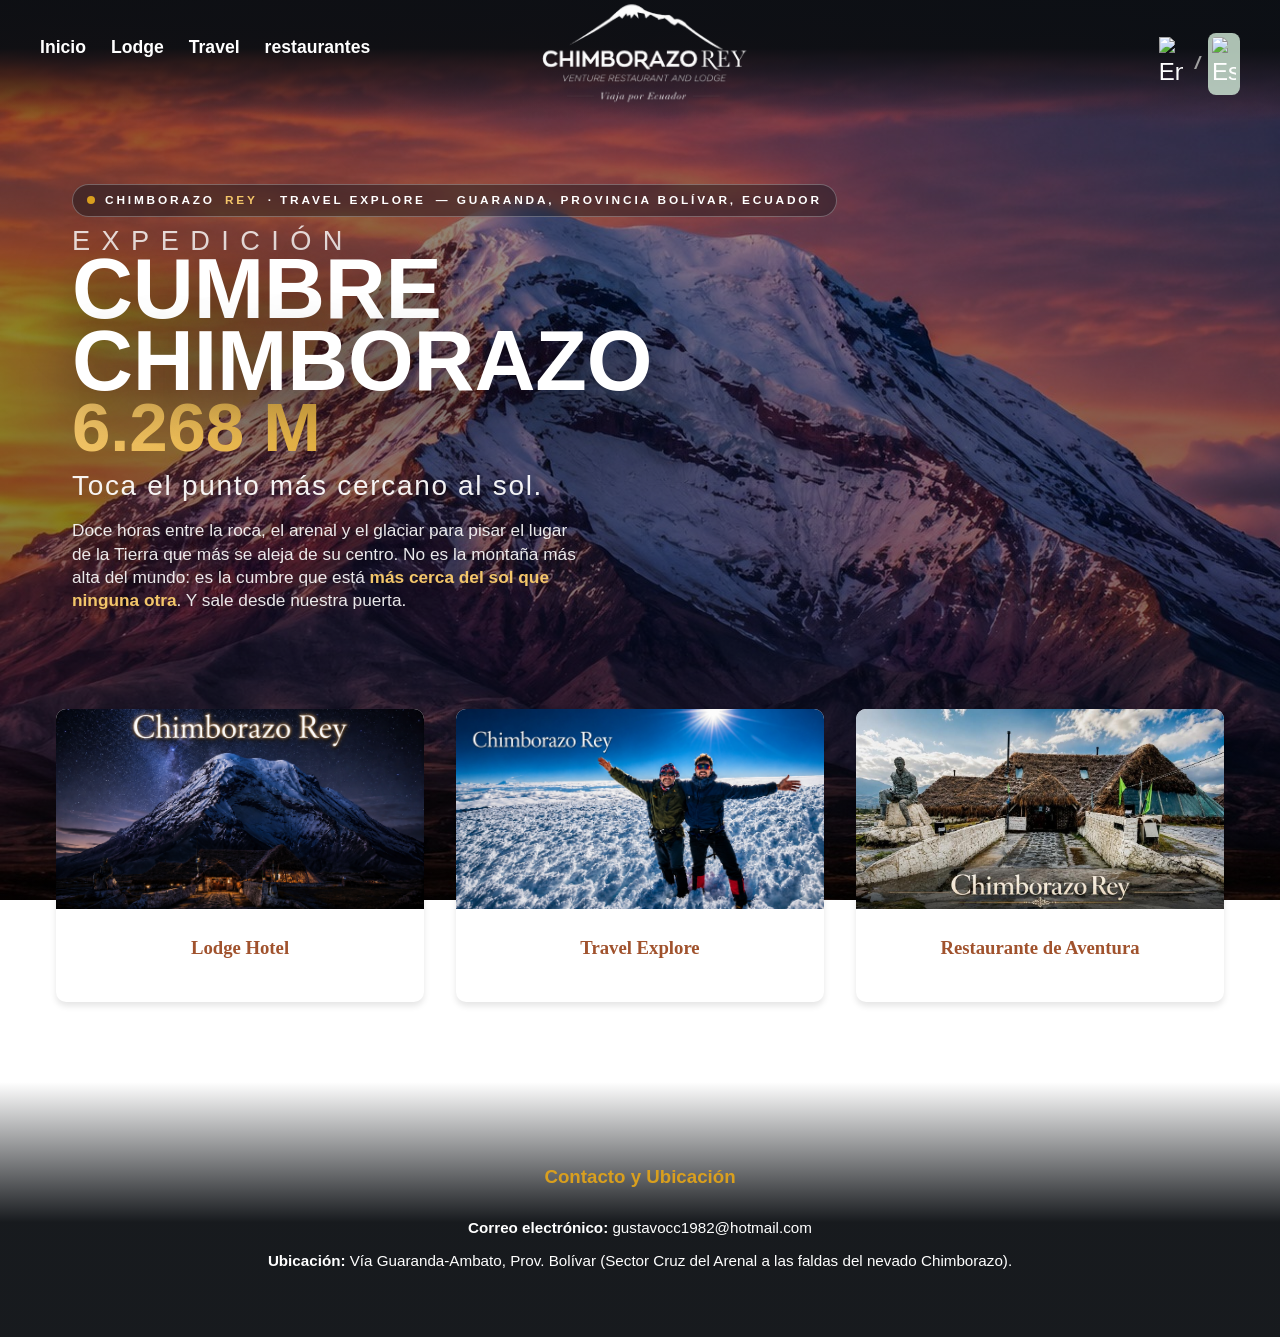
==== ProyectoChimborazo/index.html @ 47b7c17d "Primer commit" ====
<!DOCTYPE html>
<html lang="es">
<head>
    <meta charset="UTF-8">
    <meta name="viewport" content="width=device-width, initial-scale=1.0">
    <title>Chimborazo Rey | Inicio</title>
    <link rel="stylesheet" href="estilos.css">
</head>
<body>
       <header>
    <!-- Botón Hamburguesa (solo para móviles) -->
    <button class="menu-toggle" id="menu-toggle">☰</button>

    <!-- BLOQUE 1: Menú a la izquierda -->
    <nav class="nav-menu" id="nav-menu">
        <ul>
            <li><a href="index.html" data-i18n="inicio">Inicio</a></li>
            <li><a href="lodge.html" data-i18n="lodge">Lodge</a></li>
            <li><a href="travel.html" data-i18n="travel">Travel</a></li>
            <li><a href="restaurantes.html" data-i18n="restaurantes">restaurantes</a></li>
        </ul>
    </nav>

    <!-- BLOQUE 2: Logo al centro -->
    <div class="logo-container">
        <img src="Imagenes/logo2.png" alt="Logo Chimborazo Rey" class="logo-header">
    </div>

    <!-- BLOQUE 3: Selector de idiomas a la derecha -->
    <div class="selector-idioma">
        <img src="https://flagcdn.com/w40/us.png" alt="English" id="btn-en" class="bandera">
        <span class="separador">/</span>
        <img src="https://flagcdn.com/w40/es.png" alt="Español" id="btn-es" class="bandera activo">
    </div>
</header>

    <main>
    <!-- SECCIÓN HERO PRINCIPAL -->
    <div class="hero__contenido">
        <p class="hero__kicker">
            <span class="punto"></span>
            CHIMBORAZO <span class="rey">REY</span> · TRAVEL EXPLORE <span class="solo-amplio">— GUARANDA, PROVINCIA BOLÍVAR, ECUADOR</span>
        </p>

        <h1 class="hero__titulo">
            <span class="hero__linea1">EXPEDICIÓN</span>
            <span class="hero__linea2">CUMBRE CHIMBORAZO</span>
            <span class="hero__linea3">6.268 M</span>
        </h1>

        <p class="hero__eslogan">Toca el punto más cercano al sol.</p>

        <p class="hero__bajada">
            Doce horas entre la roca, el arenal y el glaciar para pisar el lugar de la Tierra
            que más se aleja de su centro. No es la montaña más alta del mundo: es la
            cumbre que está <strong>más cerca del sol que ninguna otra</strong>. Y sale desde nuestra puerta.
        </p>
    </div>
    
    <!--
    <section class="reserva-container">
        <form action="#" class="reserva-form">
            
            <div class="form-group">
                <label for="destino" data-i18n="label_destino">Destino:</label>
                <div class="input-container">
                    <select id="destino" name="destino" required>
                        <option value="" disabled selected data-i18n="opt_destino_sel">Selecciona un destino</option>
                        <option value="lodge" data-i18n="lodge_hotel">Lodge Hotel</option>
                        <option value="travel" data-i18n="travel_explore">Travel Explore</option>
                        <option value="restaurante" data-i18n="rest_aventura">Restaurante de Aventura</option>
                    </select>
                </div>
            </div>
            <div class="form-group">
                <label data-i18n="label_fechas">Fechas</label>
                <div class="fechas-container">
                    <div class="input-container">
                        <input type="text" placeholder="Entrada" onfocus="(this.type='date')" onblur="(this.type='text')" required data-i18n="ph_entrada">
                    </div>
                    <div class="input-container">
                        <input type="text" placeholder="Salida" onfocus="(this.type='date')" onblur="(this.type='text')" required data-i18n="ph_salida">
                    </div>
                </div>
            </div>

            <div class="form-group">
                <label for="personas" data-i18n="label_personas">Cuantas Personas Viajan?</label>
                <div class="input-container">
                    <select id="personas" name="personas">
                        <option value="1" data-i18n="opt_adultos_1">Adultos: 1</option>
                        <option value="2" data-i18n="opt_adultos_2">Adultos: 2</option>
                        <option value="3" data-i18n="opt_adultos_3">Adultos: 3</option>
                        <option value="4" data-i18n="opt_adultos_4">Adultos: 4</option>
                        <option value="5+" data-i18n="opt_grupo">Grupo grande</option>
                    </select>
                </div>
            </div>

            <div class="form-group btn-group">
                <button type="submit" class="btn-buscar" data-i18n="btn_buscar">BUSCAR</button>
            </div>

        </form>
    </section>-->
    

    <!-- Tarjetas de Servicios -->
    <section class="card-container">
        <a href="lodge.html" class="card">
            <img src="Imagenes/Lodge.png" alt="Lodge Chimborazo Rey" class="card-img">
            <div class="card-content">
                <h3 data-i18n="lodge_hotel">Lodge Hotel</h3>
            </div>
        </a>
        <a href="travel.html" class="card">
            <img src="Imagenes/Travel.jpeg" alt="Chimborazo Rey" class="card-img">
            <div class="card-content">
                <h3 data-i18n="travel_explore">Travel Explore</h3>
            </div>
        </a>
        <a href="restaurantes.html" class="card">
            <img src="Imagenes/Restaurante.jpeg" alt="Chimborazo Rey" class="card-img">
            <div class="card-content">
                <h3 data-i18n="rest_aventura">Restaurante de Aventura</h3>
            </div>
        </a>
    </section>
</main>

    <footer>
        <div class="footer-content">
            <h3>Contacto y Ubicación</h3>
            <p><strong>Correo electrónico:</strong> gustavocc1982@hotmail.com</p>
            <p><strong>Ubicación:</strong> Vía Guaranda-Ambato, Prov. Bolívar (Sector Cruz del Arenal a las faldas del nevado Chimborazo).</p>
        </div>
    </footer>
    <script src="min.js"></script>
</body>
</html>
---- ProyectoChimborazo/estilos.css ----
/* =========================================
   VARIABLES GLOBALES (Paleta y Tipografía)
   ========================================= */
:root {
    /* Tus colores originales */
    --primary-color: #2C3539;
    --secondary-color: #A0522D;
    --background-color: #f4f7f6;
    --text-color: #333;

    /* Colores Premium (Dorados y Tintas) que faltaban */
    --oro: #9c6b0a;
    --oro-2: #d99f1e;
    --oro-3: #f3c66a;
    --oro-suave: #fdf5e4;
    --tinta: #0d1a26;
    --tinta-2: #47596a;
    --tinta-3: #7b8d9d;

    /* Tipografías elegantes */
    --display: "Oswald", "Arial Narrow", Impact, sans-serif;
    --serif: "Caudex", Georgia, "Times New Roman", serif;
    --texto: "Inter", Roboto, Arial, sans-serif;
}

/* =========================================
   RESET BÁSICO Y BODY
   ========================================= */
* {
    margin: 0;
    padding: 0;
    box-sizing: border-box;
}

body {
    font-family: var(--texto); 
    color: white; 
    line-height: 1.6;
    margin: 0; 
    padding: 0; 
    
    background-image: linear-gradient(rgba(0, 0, 0, 0.395), rgba(0, 0, 0, 0.526)), url('Imagenes/Fondo\ main.jpeg');
    background-size: cover;
    background-position: center;
    background-repeat: no-repeat;
    background-attachment: fixed;
}

/* =========================================
   ESTRUCTURA PRINCIPAL (Header)
   ========================================= */
header {
    width: 100%;
    padding: 15px 40px 40px 40px; 
    background: linear-gradient(to bottom, rgba(11, 14, 18, 0.95) 40%, rgba(11, 14, 18, 0) 100%);
    display: flex;
    justify-content: space-between; 
    align-items: center; 
    border-bottom: none; 
    min-height: 120px; 
    position: relative; 
    margin-bottom: 2rem;
}

/* Clavamos el logo en el centro */
.logo-container {
    position: absolute;
    left: 50%;
    top: 50%;
    transform: translate(-50%, -50%); 
}

.logo-header {
    max-width: 240px; 
    height: auto;
    display: block;
    margin: 0; 
}

/* =========================================
   SELECTOR DE IDIOMAS (Banderas)
   ========================================= */
.selector-idioma {
    position: absolute;
    bottom: 25px; 
    right: 40px;  
    display: flex;
    align-items: center;
    gap: 8px;
    font-size: 1.5rem; 
}

.bandera {
    width: 32px; 
    height: auto;
    cursor: pointer;
    border-radius: 4px; 
    padding: 4px; 
    transition: transform 0.3s ease;
}

.bandera:hover {
    transform: scale(1.1);
}

.bandera.activo {
    background-color: rgba(212, 237, 218, 0.8); 
    border-radius: 8px; 
}

.separador {
    color: #a0a0a0; 
    font-weight: bold;
    font-style: italic;
    font-size: 1.2rem;
}

/* =========================================
   MENÚ DE NAVEGACIÓN Y HAMBURGUESA
   ========================================= */
.nav-menu {
    position: relative; 
    display: block; 
}

.nav-menu ul {
    list-style: none;
    padding: 0;
    margin: 0;
    display: flex;
    gap: 25px; 
}

.nav-menu a {
    color: #ffffff;
    text-decoration: none;
    font-weight: bold;
    font-size: 1.1rem;
    transition: color 0.3s;
    font-family: var(--texto);
}

.nav-menu a:hover {
    color: var(--oro-3);
}

.menu-toggle {
    display: none; 
    background: none;
    border: none;
    color: white;
    font-size: 2rem;
    cursor: pointer;
    position: absolute;
    top: 20px;
    right: 20px;
}

/* =========================================
   CONTENIDO PRINCIPAL Y TARJETAS
   ========================================= */
main {
    max-width: 1200px;
    margin: 0 auto;
    padding: 2rem 1rem;
    background: transparent !important;
    box-shadow: none !important;
    border-radius: 0 !important;
}

/* =========================================
   TÍTULOS E INTRODUCCIÓN (HERO)
   ========================================= */
.hero__contenido {
    max-width: 550px; /* Mantiene el texto súper compacto */
    
    /* ESTO LO EMPUJA TOTALMENTE A LA IZQUIERDA */
    margin-left: 0; 
    margin-right: auto; 
    margin-bottom: 6rem;
    
    text-align: left;
    padding: 0 1rem; /* Alineación perfecta con el menú de arriba */
}

.hero__kicker {
    display: inline-flex;
    align-items: center;
    gap: 10px;
    font-size: clamp(0.65rem, 2vw, 0.74rem);
    letter-spacing: 0.24em;
    text-transform: uppercase;
    color: #fff;
    font-weight: 600;
    padding: 6px 14px;
    border: 1px solid rgba(255,255,255,.28);
    border-radius: 999px;
    background: rgba(10,20,30,.42);
    backdrop-filter: blur(6px);
    margin-bottom: 12px; 
    white-space: nowrap; /* Evita que el texto de esta viñeta se rompa */
}

.hero__kicker .rey { 
    color: var(--oro-3); 
}

.punto {
    width: 8px;
    height: 8px;
    border-radius: 50%;
    background: var(--oro-2);
    box-shadow: 0 0 0 0 rgba(217,159,30,.7);
    animation: latido 2.4s infinite;
}

@keyframes latido {
    0% { box-shadow: 0 0 0 0 rgba(217,159,30,.65); }
    70% { box-shadow: 0 0 0 12px rgba(217,159,30,0); }
    100% { box-shadow: 0 0 0 0 rgba(217,159,30,0); }
}

.hero__titulo {
    font-family: var(--display);
    font-weight: 700;
    text-transform: uppercase;
    line-height: 0.85; 
    letter-spacing: -0.005em;
    margin-bottom: 8px; 
}

.hero__linea1 {
    display: block;
    font-size: clamp(1.2rem, 2.2vw, 1.7rem);
    font-weight: 300;
    letter-spacing: 0.42em;
    color: rgba(255,255,255,.82);
    margin-bottom: 2px; 
}

.hero__linea2 {
    display: block;
    font-size: clamp(3rem, 6.6vw, 5.4rem);
    color: #fff;
    text-shadow: 0 18px 50px rgba(0,0,0,.55);
}

.hero__linea3 {
    display: block;
    font-size: clamp(2.5rem, 5.4vw, 4.4rem);
    background: linear-gradient(120deg, var(--oro-3), var(--oro-2));
    -webkit-background-clip: text;
    background-clip: text;
    color: transparent;
}

.hero__eslogan {
    font-family: var(--display);
    font-weight: 300;
    font-size: clamp(1.2rem, 2.6vw, 1.75rem);
    letter-spacing: 0.06em;
    color: rgba(255,255,255,.94);
    margin-bottom: 10px; 
}

.hero__bajada {
    color: rgba(255,255,255,.9);
    font-size: clamp(0.95rem, 1.5vw, 1.08rem);
    text-shadow: 0 2px 14px rgba(0,0,0,.45);
    line-height: 1.35; 
    margin-bottom: 20px; 
}

.hero__bajada strong { 
    color: var(--oro-3); 
    font-weight: 600; 
}

/* =========================================
   TARJETAS PRINCIPALES
   ========================================= */
.card-container {
    display: grid;
    grid-template-columns: repeat(auto-fit, minmax(300px, 1fr));
    gap: 2rem;
    margin-bottom: 3rem;
}

.card {
    background: white;
    border-radius: 10px;
    overflow: hidden;
    box-shadow: 0 4px 6px rgba(0,0,0,0.1);
    transition: transform 0.3s ease, box-shadow 0.3s ease;
    text-decoration: none;
    color: inherit;
    display: flex;
    flex-direction: column;
}

.card:hover {
    transform: translateY(-5px);
    box-shadow: 0 8px 15px rgba(0,0,0,0.2);
}

.card-img {
    width: 100%;
    height: 200px;
    background-color: #ccc; 
    object-fit: cover;
}

.card-content {
    padding: 1.5rem;
    text-align: center;
}

.card-content h3 {
    color: var(--secondary-color);
    margin-bottom: 1rem;
    font-family: var(--serif);
}

/* =========================================
   PÁGINAS INTERIORES
   ========================================= */
.page-content {
    background: white;
    padding: 2rem;
    border-radius: 10px;
    box-shadow: 0 4px 6px rgba(0,0,0,0.1);
    margin-bottom: 3rem;
    color: var(--text-color);
}

.page-content ul {
    margin-left: 2rem;
    margin-top: 1rem;
}

.page-content li {
    margin-bottom: 0.5rem;
}

.back-btn {
    display: inline-block;
    margin-top: 2rem;
    padding: 0.5rem 1rem;
    background-color: var(--secondary-color);
    color: white;
    text-decoration: none;
    border-radius: 5px;
    transition: background 0.3s;
}

.back-btn:hover {
    background-color: #8B4513; 
}

/* =========================================
   FOOTER (Pie de página)
   ========================================= */
footer {
    background: linear-gradient(to bottom, rgba(11, 14, 18, 0) 0%, rgba(11, 14, 18, 0.95) 55%, rgba(11, 14, 18, 0.95) 100%);
    color: var(--blanco);
    text-align: center;
    padding: 5rem 1rem 4rem 1rem; 
    border-top: none; 
}

.footer-content {
    max-width: 1200px;
    margin: 0 auto;
    display: flex;
    flex-direction: column;
    gap: 0.5rem;
}

.footer-content h3 {
    margin-bottom: 1rem;
    color: var(--oro-2);
}

.footer-content p {
    font-size: 0.95rem;
}

/* =========================================
   DISEÑO RESPONSIVO (Tablets y Móviles)
   ========================================= */
@media (max-width: 850px) {
    .hero__contenido {
        margin-left: auto;
        margin-right: auto; /* Vuelve al centro en celulares */
        text-align: center;
    }
    
    .hero__kicker {
        white-space: normal;
    }
}

@media (max-width: 768px) {
    .menu-toggle {
        display: block; 
    }

    .nav-menu {
        position: absolute;
        top: 100%; 
        left: 0;
        transform: none; 
        display: none; 
        width: 100%;
        background-color: rgba(17, 17, 17, 0.95);
        padding: 20px 0;
        margin: 0;
        z-index: 100; 
    }

    .nav-menu.activo {
        display: block; 
    }

    .nav-menu ul {
        flex-direction: column;
        align-items: center;
        gap: 15px;
    }
    
    .selector-idioma {
        right: 20px;
    }
}

/* =========================================
   DISEÑO DE TARJETAS HORIZONTALES (TRAVEL)
   ========================================= */
.tour-card {
    display: flex;
    background-color: white;
    border-radius: 12px;
    margin-bottom: 2.5rem;
    overflow: hidden;
    box-shadow: 0 10px 20px rgba(0,0,0,0.2);
    color: #333; /* Forzamos color oscuro para el texto interior */
    transition: transform 0.3s ease;
}

.tour-card:hover {
    transform: translateY(-5px);
}

/* Sección Izquierda: Imagen */
.tour-image-container {
    width: 35%;
    position: relative;
    min-height: 250px;
}

.tour-image {
    width: 100%;
    height: 100%;
    object-fit: cover;
}

.btn-favorite {
    position: absolute;
    top: 15px;
    right: 15px;
    background: white;
    border: none;
    border-radius: 50%;
    width: 35px;
    height: 35px;
    font-size: 1.2rem;
    cursor: pointer;
    box-shadow: 0 2px 5px rgba(0,0,0,0.2);
    transition: color 0.3s;
}

.btn-favorite:hover {
    color: red;
}

.tour-badge {
    position: absolute;
    bottom: 0;
    left: 0;
    background-color: var(--primary-color);
    padding: 10px 15px;
    border-top-right-radius: 12px;
}

.tour-badge img {
    max-width: 120px;
    height: auto;
    display: block;
}

/* Sección Derecha: Detalles */
.tour-details {
    width: 65%;
    padding: 1.5rem 2rem;
    display: flex;
    flex-direction: column;
    justify-content: space-between;
}

.tour-header {
    display: flex;
    justify-content: space-between;
    align-items: flex-start;
}

.tour-title-section h3 {
    color: var(--secondary-color);
    font-size: 1.5rem;
    margin-bottom: 5px;
}

.tour-location {
    color: #666;
    font-size: 0.95rem;
}

.tour-rating {
    display: flex;
    align-items: center;
    gap: 15px;
}

.rating-text {
    text-align: right;
    display: flex;
    flex-direction: column;
}

.rating-word {
    font-weight: bold;
    color: #333;
}

.rating-reviews {
    font-size: 0.85rem;
    color: #777;
}

.rating-score {
    background-color: var(--secondary-color); /* Usamos tu color naranja/café en lugar de azul */
    color: white;
    font-weight: bold;
    font-size: 1.2rem;
    padding: 8px 12px;
    border-radius: 8px;
    border-bottom-right-radius: 0; /* Detalle de diseño de la imagen original */
}

.tour-divider {
    border: 0;
    height: 1px;
    background-color: #eee;
    margin: 1rem 0;
}

/* Características (Highlights) */
.tour-highlights {
    display: grid;
    grid-template-columns: 1fr 1fr;
    gap: 1rem;
}

.highlight-item {
    display: flex;
    align-items: flex-start;
    gap: 10px;
    font-size: 0.9rem;
    color: #444;
}

.highlight-icon {
    font-size: 1.2rem;
    color: var(--secondary-color);
}

/* Footer: Servicios y Precio */
.tour-footer {
    display: flex;
    justify-content: space-between;
    align-items: flex-end;
}

.tour-includes {
    display: flex;
    gap: 1.5rem;
}

.include-item {
    display: flex;
    flex-direction: column;
    align-items: center;
    font-size: 0.8rem;
    color: #666;
    text-align: center;
}

.include-icon {
    font-size: 1.5rem;
    margin-bottom: 5px;
}

.tour-price-action {
    display: flex;
    flex-direction: column;
    align-items: flex-end;
}

.tour-price-info {
    text-align: right;
    margin-bottom: 10px;
}

.price-label {
    display: block;
    font-size: 0.85rem;
    color: #666;
}

.price-amount {
    font-size: 1.8rem;
    font-weight: bold;
    color: #333;
}

.btn-consultar {
    background-color: var(--secondary-color);
    color: white;
    text-decoration: none;
    padding: 10px 20px;
    border-radius: 6px;
    font-weight: bold;
    transition: background-color 0.3s;
}

.btn-consultar:hover {
    background-color: #8B4513;
}

/* Responsive para Teléfonos Móviles */
@media (max-width: 850px) {
    .tour-card {
        flex-direction: column;
    }
    .tour-image-container {
        width: 100%;
        min-height: 200px;
    }
    .tour-details {
        width: 100%;
        padding: 1.5rem;
    }
    .tour-header {
        flex-direction: column;
        gap: 15px;
    }
    .tour-rating {
        width: 100%;
        justify-content: space-between;
        flex-direction: row-reverse;
    }
    .rating-text {
        text-align: left;
    }
    .tour-highlights {
        grid-template-columns: 1fr;
    }
    .tour-footer {
        flex-direction: column;
        align-items: stretch;
        gap: 20px;
    }
    .tour-includes {
        justify-content: space-between;
    }
    .tour-price-action {
        align-items: stretch;
    }
    .btn-consultar {
        text-align: center;
    }
}

/* =========================================
   VENTANA POP-UP (MODAL ITINERARIO)
   ========================================= */
.modal {
    display: none; /* Oculto por defecto */
    position: fixed;
    z-index: 2000; /* Asegura que esté por encima del header fijo */
    left: 0;
    top: 0;
    width: 100%;
    height: 100%;
    background-color: rgba(11, 14, 18, 0.7); /* Fondo oscuro semitransparente detrás de la ventana */
    align-items: center;
    justify-content: center;
    opacity: 0;
    transition: opacity 0.3s ease; /* Efecto de aparición suave */
}

/* Esta clase se agrega con JavaScript para mostrar la ventana */
.modal.mostrar {
    display: flex;
    opacity: 1;
}

.modal-content {
    /* EL DEGRADADO SUTIL DE ATARDECER */
    background: linear-gradient(135deg, #fdfbfb 0%, #faedeb 50%, #f6d8ce 100%);
    
    padding: 2.5rem;
    border-radius: 12px;
    max-width: 650px;
    width: 90%;
    color: var(--tinta);
    position: relative;
    box-shadow: 0 15px 40px rgba(0,0,0,0.4);
    border: 1px solid rgba(160, 82, 45, 0.2); /* Borde sutil naranja */
    transform: translateY(-20px);
    transition: transform 0.3s ease;
}

.modal.mostrar .modal-content {
    transform: translateY(0); /* Hace que la ventana "baje" un poco al aparecer */
}

.close-btn {
    position: absolute;
    top: 15px;
    right: 25px;
    color: var(--tinta-3);
    font-size: 2rem;
    font-weight: bold;
    cursor: pointer;
    transition: color 0.3s;
}

.close-btn:hover {
    color: var(--secondary-color);
}

.itinerario-cuerpo {
    line-height: 1.6;
    font-size: 0.95rem;
}

.itinerario-cuerpo ul {
    list-style: none;
    margin-left: 0 !important;
    padding-left: 0;
}

.itinerario-cuerpo li {
    margin-bottom: 8px;
    padding-left: 15px;
    position: relative;
}

/* Pequeño punto naranja para la lista del itinerario */
.itinerario-cuerpo li::before {
    content: "•";
    color: var(--secondary-color);
    font-weight: bold;
    font-size: 1.2rem;
    position: absolute;
    left: 0;
    top: -2px;
}
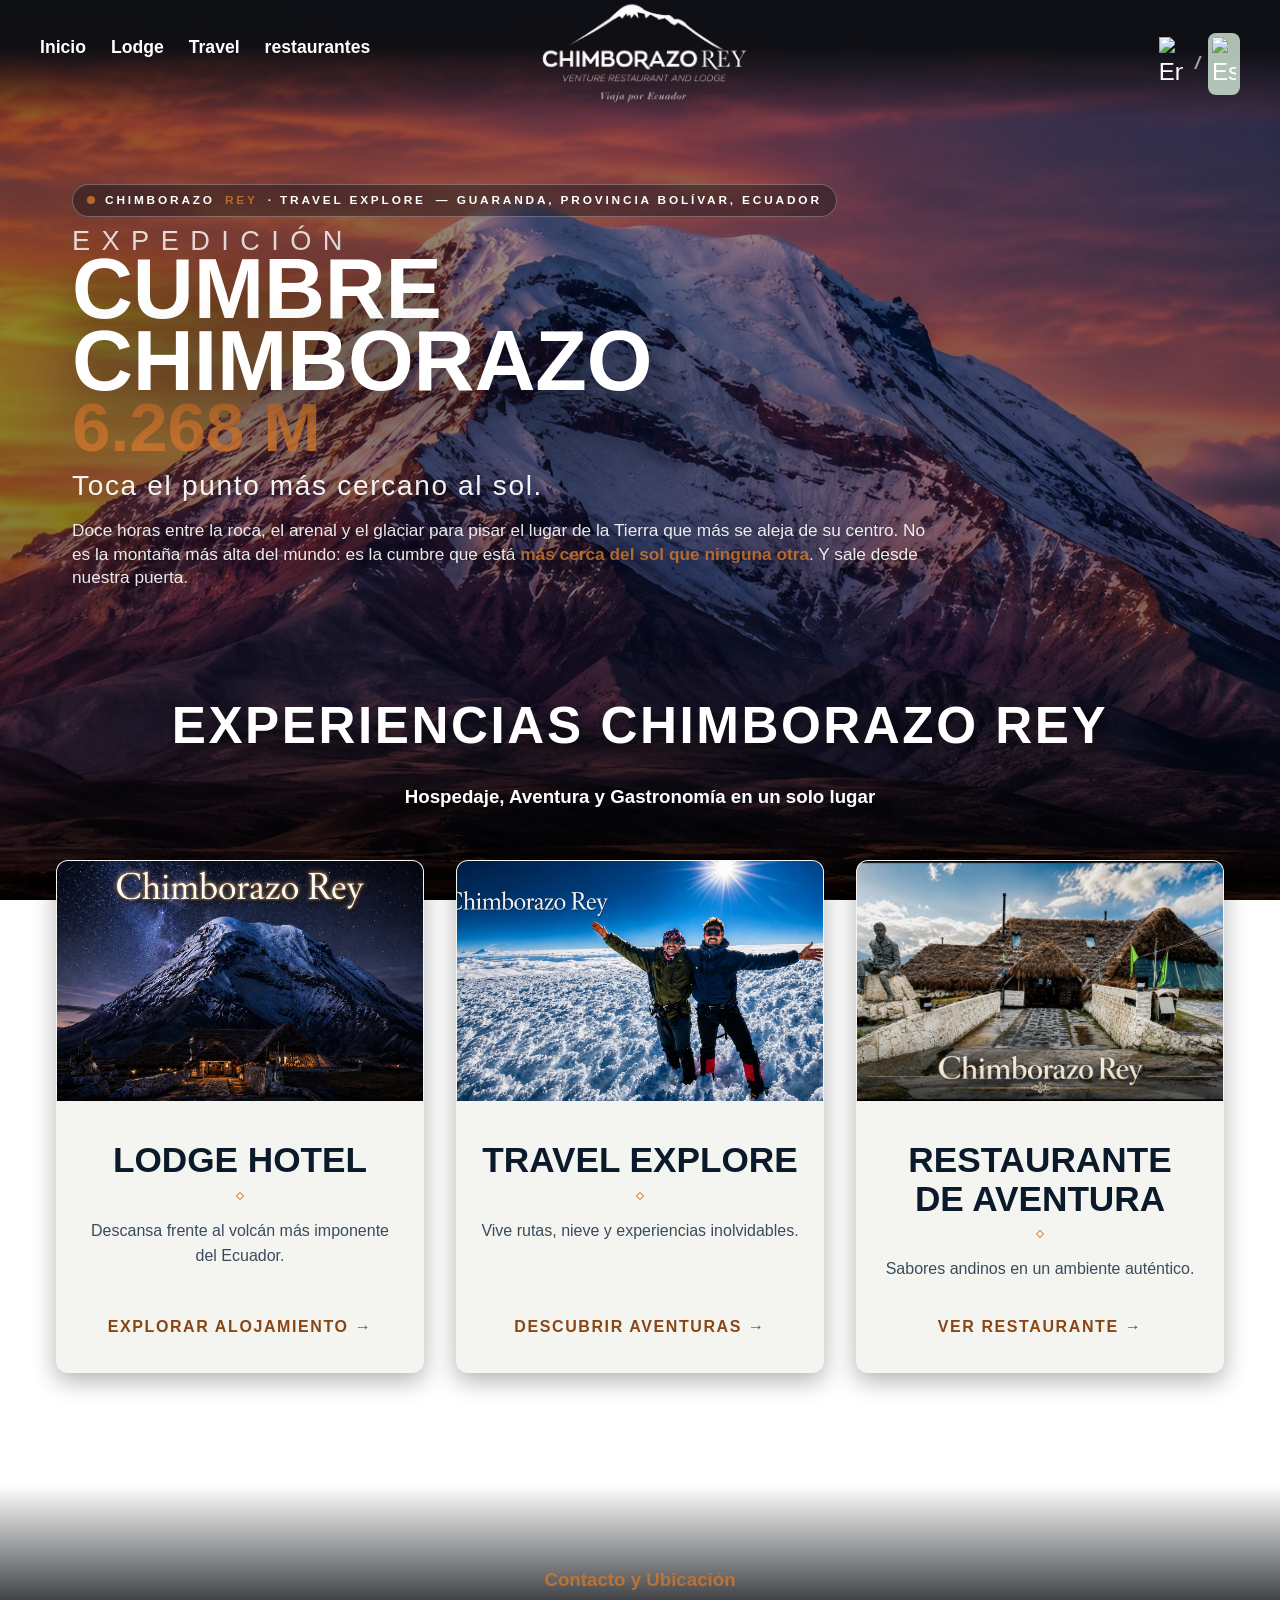
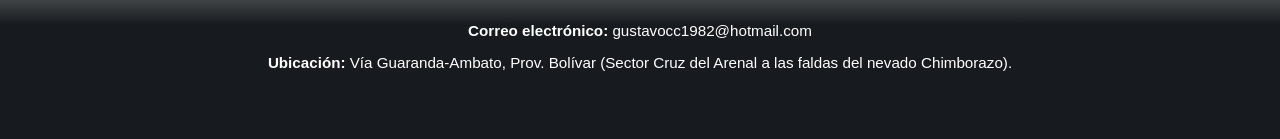
==== commit 70fd9dc7: "cambios estilo" ====
--- a/ProyectoChimborazo/index.html
+++ b/ProyectoChimborazo/index.html
@@ -105,26 +105,59 @@
     </section>-->
     
 
-    <!-- Tarjetas de Servicios -->
-    <section class="card-container">
-        <a href="lodge.html" class="card">
-            <img src="Imagenes/Lodge.png" alt="Lodge Chimborazo Rey" class="card-img">
-            <div class="card-content">
-                <h3 data-i18n="lodge_hotel">Lodge Hotel</h3>
-            </div>
-        </a>
-        <a href="travel.html" class="card">
-            <img src="Imagenes/Travel.jpeg" alt="Chimborazo Rey" class="card-img">
-            <div class="card-content">
-                <h3 data-i18n="travel_explore">Travel Explore</h3>
-            </div>
-        </a>
-        <a href="restaurantes.html" class="card">
-            <img src="Imagenes/Restaurante.jpeg" alt="Chimborazo Rey" class="card-img">
-            <div class="card-content">
-                <h3 data-i18n="rest_aventura">Restaurante de Aventura</h3>
-            </div>
-        </a>
+    <!-- =========================================
+         SECCIÓN EXPERIENCIAS (TARJETAS PREMIUM)
+         ========================================= -->
+    <section class="experiencias-section">
+        
+        <!-- Encabezado de la sección -->
+        <div class="experiencias-header">
+            
+            <h2 data-i18n="exp_title">EXPERIENCIAS CHIMBORAZO REY</h2>
+            
+            <h3 data-i18n="exp_subtitle">Hospedaje, Aventura y Gastronomía en un solo lugar</h3>
+        </div>
+
+        <div class="card-container">
+            <!-- TARJETA 1 -->
+            <a href="lodge.html" class="card">
+                <div class="card-img-wrapper">
+                    <img src="Imagenes/Lodge.png" alt="Lodge Hotel" class="card-img">
+                </div>
+                <div class="card-content">
+                    <h3 data-i18n="lodge_hotel">LODGE HOTEL</h3>
+                    <div class="rombo-pequeno"></div>
+                    <p data-i18n="lodge_desc">Descansa frente al volcán más imponente del Ecuador.</p>
+                    <span class="card-link" data-i18n="lodge_link">EXPLORAR ALOJAMIENTO &rarr;</span>
+                </div>
+            </a>
+
+            <!-- TARJETA 2 -->
+            <a href="travel.html" class="card">
+                <div class="card-img-wrapper">
+                    <img src="Imagenes/Travel.jpeg" alt="Travel Explore" class="card-img">
+                </div>
+                <div class="card-content">
+                    <h3 data-i18n="travel_explore">TRAVEL EXPLORE</h3>
+                    <div class="rombo-pequeno"></div>
+                    <p data-i18n="travel_desc">Vive rutas, nieve y experiencias inolvidables.</p>
+                    <span class="card-link" data-i18n="travel_link">DESCUBRIR AVENTURAS &rarr;</span>
+                </div>
+            </a>
+
+            <!-- TARJETA 3 -->
+            <a href="restaurantes.html" class="card">
+                <div class="card-img-wrapper">
+                    <img src="Imagenes/Restaurante.jpeg" alt="Restaurante de Aventura" class="card-img">
+                </div>
+                <div class="card-content">
+                    <h3 data-i18n="rest_aventura">RESTAURANTE DE AVENTURA</h3>
+                    <div class="rombo-pequeno"></div>
+                    <p data-i18n="rest_desc">Sabores andinos en un ambiente auténtico.</p>
+                    <span class="card-link" data-i18n="rest_link">VER RESTAURANTE &rarr;</span>
+                </div>
+            </a>
+        </div>
     </section>
 </main>
 
--- a/ProyectoChimborazo/estilos.css
+++ b/ProyectoChimborazo/estilos.css
@@ -4,14 +4,14 @@
 :root {
     /* Tus colores originales */
     --primary-color: #2C3539;
-    --secondary-color: #A0522D;
+    --secondary-color: #ce762ed3;
     --background-color: #f4f7f6;
     --text-color: #333;
 
     /* Colores Premium (Dorados y Tintas) que faltaban */
-    --oro: #9c6b0a;
-    --oro-2: #d99f1e;
-    --oro-3: #f3c66a;
+    --oro: #ce762ed3;
+    --oro-2: #ce762ed3;
+    --oro-3: #ce762ed3;
     --oro-suave: #fdf5e4;
     --tinta: #0d1a26;
     --tinta-2: #47596a;
@@ -172,15 +172,12 @@
    TÍTULOS E INTRODUCCIÓN (HERO)
    ========================================= */
 .hero__contenido {
-    max-width: 550px; /* Mantiene el texto súper compacto */
-    
-    /* ESTO LO EMPUJA TOTALMENTE A LA IZQUIERDA */
+    max-width: 900px; /* Aumentamos el ancho para que llegue hasta donde marcaste */
     margin-left: 0; 
     margin-right: auto; 
     margin-bottom: 6rem;
-    
     text-align: left;
-    padding: 0 1rem; /* Alineación perfecta con el menú de arriba */
+    padding: 0 1rem; 
 }
 
 .hero__kicker {
@@ -264,6 +261,7 @@
 }
 
 .hero__bajada {
+    max-width: 100%; /* Le decimos al texto que ocupe todo el espacio disponible hacia la derecha */
     color: rgba(255,255,255,.9);
     font-size: clamp(0.95rem, 1.5vw, 1.08rem);
     text-shadow: 0 2px 14px rgba(0,0,0,.45);
@@ -277,48 +275,165 @@
 }
 
 /* =========================================
-   TARJETAS PRINCIPALES
-   ========================================= */
+   SECCIÓN EXPERIENCIAS Y TARJETAS INDEX
+   ========================================= */
+.experiencias-section {
+    margin-top: 2rem;
+    margin-bottom: 5rem;
+}
+
+/* --- Encabezado de Experiencias --- */
+.experiencias-header {
+    text-align: center;
+    margin-bottom: 3rem;
+}
+
+.icono-montana {
+    margin-bottom: 10px;
+}
+
+.experiencias-header h2 {
+    font-family: var(--display);
+    font-size: clamp(2rem, 4vw, 3.2rem);
+    color: var(--blanco);
+    text-transform: uppercase;
+    letter-spacing: 0.05em;
+    margin-bottom: 15px;
+    text-shadow: 0 4px 15px rgba(0,0,0,0.6);
+}
+
+.separador-con-lineas {
+    display: flex;
+    align-items: center;
+    justify-content: center;
+    gap: 15px;
+    margin-bottom: 20px;
+}
+
+.separador-con-lineas .linea {
+    height: 1px;
+    width: 60px;
+    background-color: rgba(255,255,255,0.3);
+}
+
+.separador-con-lineas .rombo, .rombo-pequeno {
+    width: 8px;
+    height: 8px;
+    border: 1px solid var(--oro-2);
+    transform: rotate(45deg);
+}
+
+.rombo-pequeno {
+    width: 6px;
+    height: 6px;
+    margin: 0 auto 1.2rem auto;
+}
+
+.experiencias-header p {
+    color: rgba(255,255,255,0.9);
+    font-size: 1.1rem;
+    font-family: var(--texto);
+}
+
+/* --- Diseño de Tarjetas --- */
 .card-container {
     display: grid;
     grid-template-columns: repeat(auto-fit, minmax(300px, 1fr));
     gap: 2rem;
-    margin-bottom: 3rem;
 }
 
 .card {
-    background: white;
-    border-radius: 10px;
+    background: #f4f5f0; /* Color crema/hueso elegante */
+    border-radius: 12px;
     overflow: hidden;
-    box-shadow: 0 4px 6px rgba(0,0,0,0.1);
-    transition: transform 0.3s ease, box-shadow 0.3s ease;
     text-decoration: none;
-    color: inherit;
+    box-shadow: 0 8px 25px rgba(0,0,0,0.3);
+    transition: transform 0.4s ease, box-shadow 0.4s ease;
     display: flex;
     flex-direction: column;
+    border: 1px solid rgba(255,255,255,0.1);
 }
 
 .card:hover {
-    transform: translateY(-5px);
-    box-shadow: 0 8px 15px rgba(0,0,0,0.2);
+    transform: translateY(-8px);
+    box-shadow: 0 15px 35px rgba(0,0,0,0.5);
+}
+
+.card-img-wrapper {
+    position: relative;
+    width: 100%;
+    height: 240px;
+    overflow: hidden;
 }
 
 .card-img {
     width: 100%;
-    height: 200px;
-    background-color: #ccc; 
+    height: 100%;
     object-fit: cover;
+    transition: transform 0.6s ease;
+}
+
+.card:hover .card-img {
+    transform: scale(1.05); /* Zoom sutil a la foto al pasar el ratón */
+}
+
+/* Etiqueta superior izquierda */
+.card-badge {
+    position: absolute;
+    top: 15px;
+    left: 15px;
+    background: rgba(90, 50, 25, 0.85); /* Bronce oscuro semitransparente */
+    backdrop-filter: blur(4px);
+    color: white;
+    font-family: var(--texto);
+    font-size: 0.75rem;
+    font-weight: 600;
+    letter-spacing: 0.1em;
+    padding: 6px 12px;
+    border-radius: 4px;
+    border: 1px solid rgba(255,255,255,0.2);
+    z-index: 2;
 }
 
 .card-content {
-    padding: 1.5rem;
+    padding: 2.5rem 1.5rem 2rem 1.5rem;
     text-align: center;
+    display: flex;
+    flex-direction: column;
+    align-items: center;
+    flex-grow: 1;
 }
 
 .card-content h3 {
-    color: var(--secondary-color);
-    margin-bottom: 1rem;
-    font-family: var(--serif);
+    font-family: var(--display);
+    font-weight: 700;
+    font-size: 2.2rem;
+    color: #0b1a2a; /* Azul tinta casi negro */
+    margin-bottom: 0.8rem;
+    line-height: 1.1;
+    text-transform: uppercase;
+}
+
+.card-content p {
+    font-size: 1rem;
+    color: #3a4b5c; /* Gris azulado para leer fácil */
+    margin-bottom: 2rem;
+    flex-grow: 1;
+    font-family: var(--texto);
+}
+
+.card-link {
+    font-family: var(--display);
+    font-weight: 600;
+    font-size: 1rem;
+    color: #8B4513; /* Tono café bronce */
+    letter-spacing: 0.1em;
+    text-transform: uppercase;
+    transition: color 0.3s ease;
+}
+
+.card:hover .card-link {
+    color: var(--oro-2);
 }
 
 /* =========================================
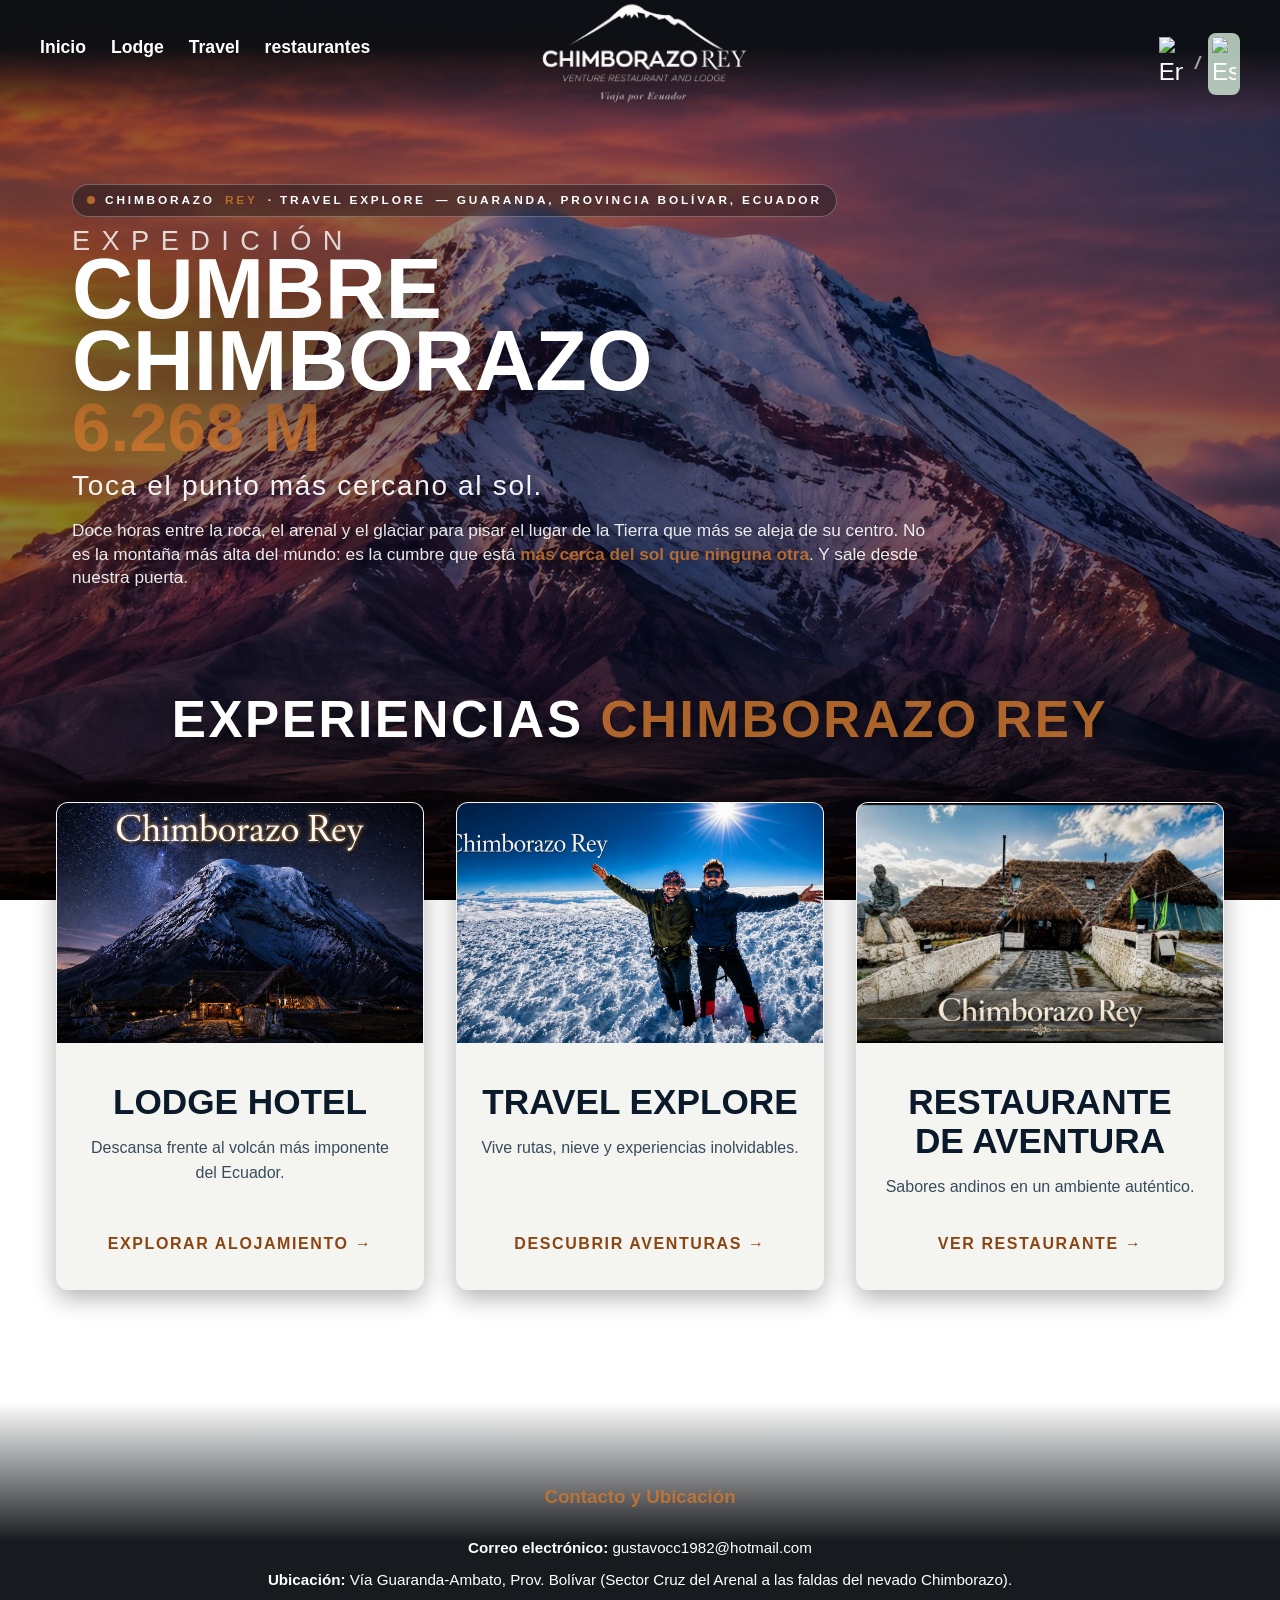
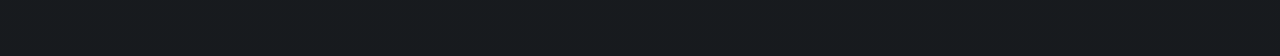
==== commit b85902be: "cammbio index" ====
--- a/ProyectoChimborazo/index.html
+++ b/ProyectoChimborazo/index.html
@@ -113,9 +113,7 @@
         <!-- Encabezado de la sección -->
         <div class="experiencias-header">
             
-            <h2 data-i18n="exp_title">EXPERIENCIAS CHIMBORAZO REY</h2>
-            
-            <h3 data-i18n="exp_subtitle">Hospedaje, Aventura y Gastronomía en un solo lugar</h3>
+        <h2 class="hero__bajada">EXPERIENCIAS <strong>CHIMBORAZO REY</strong> </h2>  
         </div>
 
         <div class="card-container">
@@ -126,7 +124,6 @@
                 </div>
                 <div class="card-content">
                     <h3 data-i18n="lodge_hotel">LODGE HOTEL</h3>
-                    <div class="rombo-pequeno"></div>
                     <p data-i18n="lodge_desc">Descansa frente al volcán más imponente del Ecuador.</p>
                     <span class="card-link" data-i18n="lodge_link">EXPLORAR ALOJAMIENTO &rarr;</span>
                 </div>
@@ -139,7 +136,6 @@
                 </div>
                 <div class="card-content">
                     <h3 data-i18n="travel_explore">TRAVEL EXPLORE</h3>
-                    <div class="rombo-pequeno"></div>
                     <p data-i18n="travel_desc">Vive rutas, nieve y experiencias inolvidables.</p>
                     <span class="card-link" data-i18n="travel_link">DESCUBRIR AVENTURAS &rarr;</span>
                 </div>
@@ -152,7 +148,6 @@
                 </div>
                 <div class="card-content">
                     <h3 data-i18n="rest_aventura">RESTAURANTE DE AVENTURA</h3>
-                    <div class="rombo-pequeno"></div>
                     <p data-i18n="rest_desc">Sabores andinos en un ambiente auténtico.</p>
                     <span class="card-link" data-i18n="rest_link">VER RESTAURANTE &rarr;</span>
                 </div>
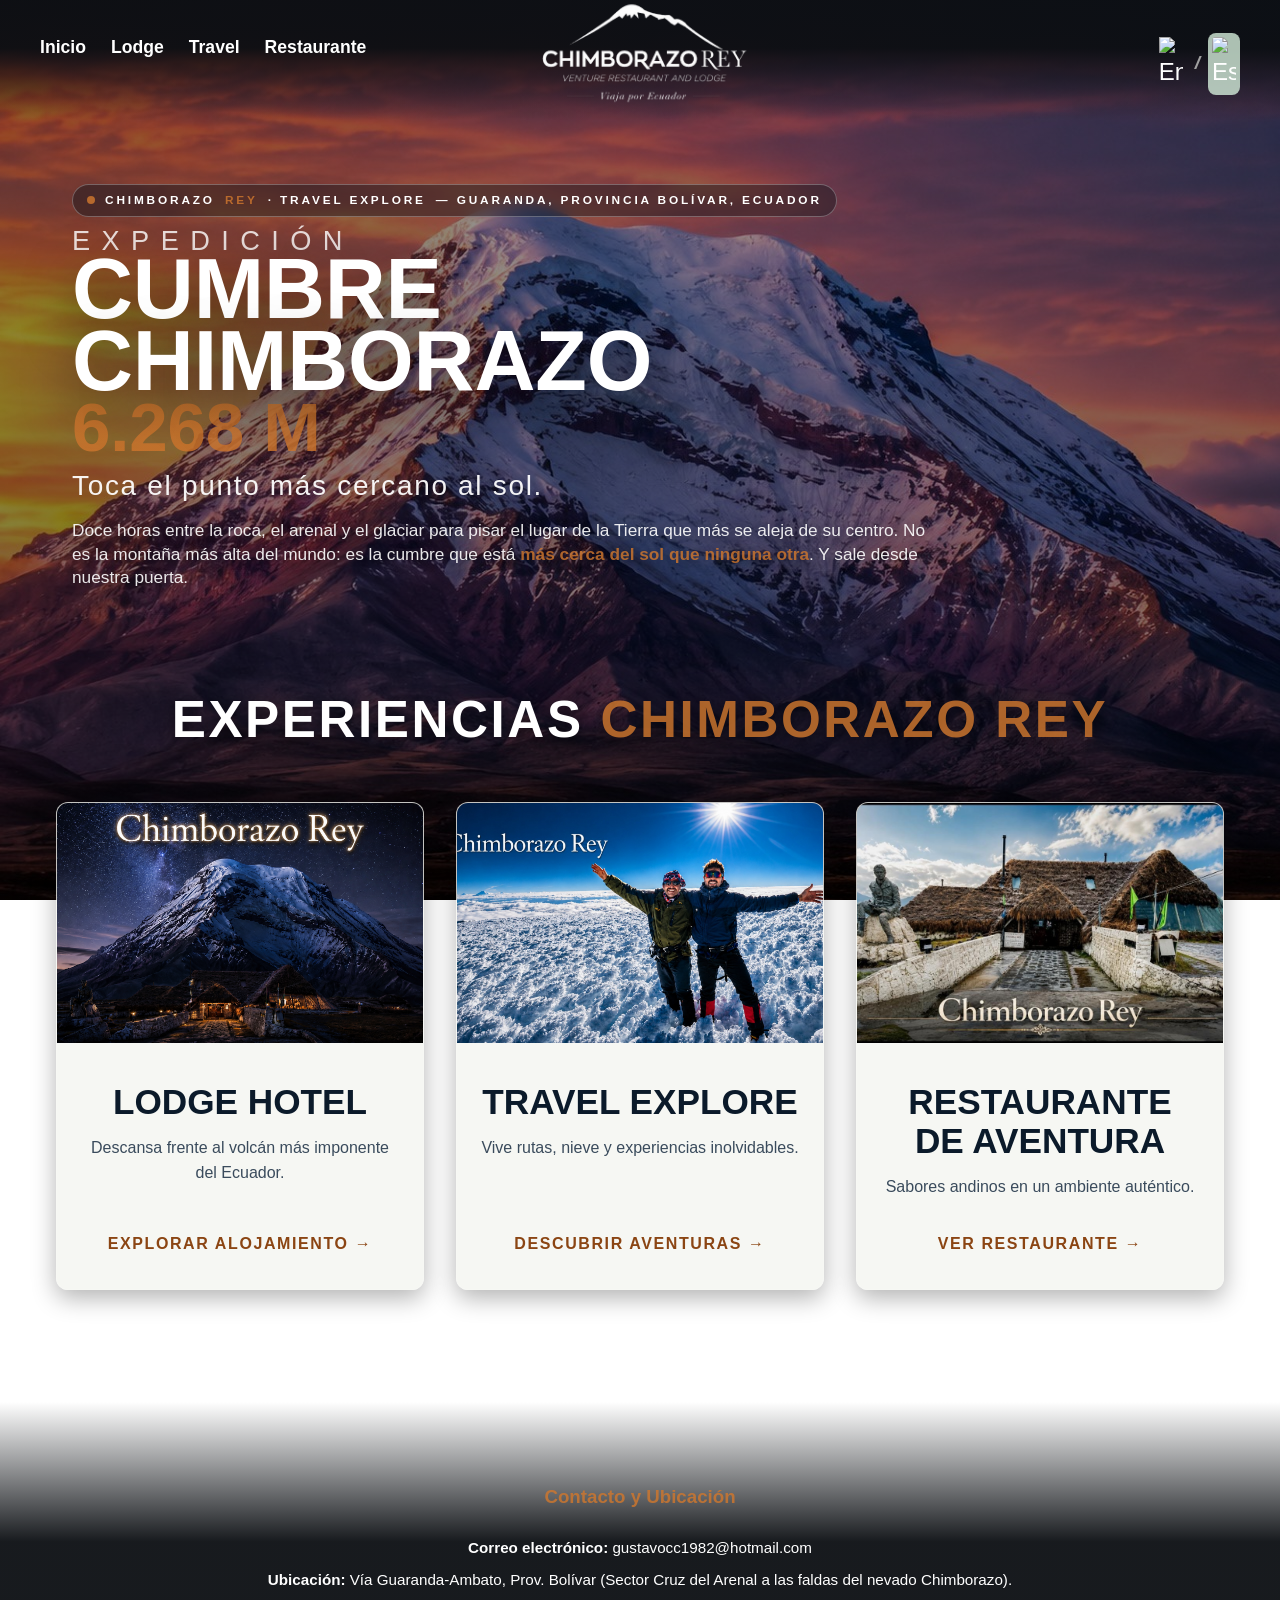
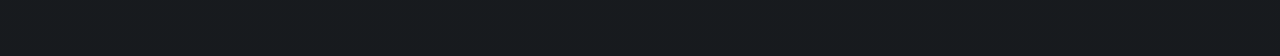
==== commit fa6da231: "cambios idioma/estilos" ====
--- a/ProyectoChimborazo/index.html
+++ b/ProyectoChimborazo/index.html
@@ -4,58 +4,62 @@
     <meta charset="UTF-8">
     <meta name="viewport" content="width=device-width, initial-scale=1.0">
     <title>Chimborazo Rey | Inicio</title>
+    <!-- Fuentes de Google -->
+    <link rel="preconnect" href="https://fonts.googleapis.com">
+    <link rel="preconnect" href="https://fonts.gstatic.com" crossorigin>
+    <link href="https://fonts.googleapis.com/css2?family=Oswald:wght@300;400;500;600;700&family=Inter:wght@300;400;500;600;700&family=Caudex:ital,wght@0,400;0,700;1,400&display=swap" rel="stylesheet">
     <link rel="stylesheet" href="estilos.css">
 </head>
 <body>
-       <header>
-    <!-- Botón Hamburguesa (solo para móviles) -->
-    <button class="menu-toggle" id="menu-toggle">☰</button>
+    <header>
+        <!-- Botón Hamburguesa -->
+        <button class="menu-toggle" id="menu-toggle">☰</button>
 
-    <!-- BLOQUE 1: Menú a la izquierda -->
-    <nav class="nav-menu" id="nav-menu">
-        <ul>
-            <li><a href="index.html" data-i18n="inicio">Inicio</a></li>
-            <li><a href="lodge.html" data-i18n="lodge">Lodge</a></li>
-            <li><a href="travel.html" data-i18n="travel">Travel</a></li>
-            <li><a href="restaurantes.html" data-i18n="restaurantes">restaurantes</a></li>
-        </ul>
-    </nav>
+        <!-- BLOQUE 1: Menú a la izquierda -->
+        <nav class="nav-menu" id="nav-menu">
+            <ul>
+                <li><a href="index.html" data-i18n="inicio">Inicio</a></li>
+                <li><a href="lodge.html" data-i18n="lodge">Lodge</a></li>
+                <li><a href="travel.html" data-i18n="travel">Travel</a></li>
+                <li><a href="restaurantes.html" data-i18n="Restaurante">Restaurante</a></li>
+            </ul>
+        </nav>
 
-    <!-- BLOQUE 2: Logo al centro -->
-    <div class="logo-container">
-        <img src="Imagenes/logo2.png" alt="Logo Chimborazo Rey" class="logo-header">
-    </div>
+        <!-- BLOQUE 2: Logo al centro -->
+        <div class="logo-container">
+            <img src="Imagenes/logo2.png" alt="Logo Chimborazo Rey" class="logo-header">
+        </div>
 
-    <!-- BLOQUE 3: Selector de idiomas a la derecha -->
-    <div class="selector-idioma">
-        <img src="https://flagcdn.com/w40/us.png" alt="English" id="btn-en" class="bandera">
-        <span class="separador">/</span>
-        <img src="https://flagcdn.com/w40/es.png" alt="Español" id="btn-es" class="bandera activo">
-    </div>
-</header>
+        <!-- BLOQUE 3: Selector de idiomas a la derecha -->
+        <div class="selector-idioma">
+            <img src="https://flagcdn.com/w40/us.png" alt="English" id="btn-en" class="bandera">
+            <span class="separador">/</span>
+            <img src="https://flagcdn.com/w40/es.png" alt="Español" id="btn-es" class="bandera activo">
+        </div>
+    </header>
 
     <main>
-    <!-- SECCIÓN HERO PRINCIPAL -->
-    <div class="hero__contenido">
-        <p class="hero__kicker">
-            <span class="punto"></span>
-            CHIMBORAZO <span class="rey">REY</span> · TRAVEL EXPLORE <span class="solo-amplio">— GUARANDA, PROVINCIA BOLÍVAR, ECUADOR</span>
-        </p>
+        <!-- SECCIÓN HERO PRINCIPAL -->
+        <div class="hero__contenido">
+            <p class="hero__kicker">
+                <span class="punto"></span>
+                CHIMBORAZO <span class="rey">REY</span> · TRAVEL EXPLORE <span class="solo-amplio" data-i18n="hero_loc">— GUARANDA, PROVINCIA BOLÍVAR, ECUADOR</span>
+            </p>
 
-        <h1 class="hero__titulo">
-            <span class="hero__linea1">EXPEDICIÓN</span>
-            <span class="hero__linea2">CUMBRE CHIMBORAZO</span>
-            <span class="hero__linea3">6.268 M</span>
-        </h1>
+            <h1 class="hero__titulo">
+                <span class="hero__linea1" data-i18n="hero_l1">EXPEDICIÓN</span>
+                <span class="hero__linea2" data-i18n="hero_l2">CUMBRE CHIMBORAZO</span>
+                <span class="hero__linea3">6.268 M</span>
+            </h1>
 
-        <p class="hero__eslogan">Toca el punto más cercano al sol.</p>
+            <p class="hero__eslogan" data-i18n="hero_eslogan">Toca el punto más cercano al sol.</p>
 
-        <p class="hero__bajada">
-            Doce horas entre la roca, el arenal y el glaciar para pisar el lugar de la Tierra
-            que más se aleja de su centro. No es la montaña más alta del mundo: es la
-            cumbre que está <strong>más cerca del sol que ninguna otra</strong>. Y sale desde nuestra puerta.
-        </p>
-    </div>
+            <p class="hero__bajada" data-i18n="hero_bajada">
+                Doce horas entre la roca, el arenal y el glaciar para pisar el lugar de la Tierra
+                que más se aleja de su centro. No es la montaña más alta del mundo: es la
+                cumbre que está <strong>más cerca del sol que ninguna otra</strong>. Y sale desde nuestra puerta.
+            </p>
+        </div>
     
     <!--
     <section class="reserva-container">
@@ -105,62 +109,57 @@
     </section>-->
     
 
-    <!-- =========================================
-         SECCIÓN EXPERIENCIAS (TARJETAS PREMIUM)
-         ========================================= -->
-    <section class="experiencias-section">
-        
-        <!-- Encabezado de la sección -->
-        <div class="experiencias-header">
-            
-        <h2 class="hero__bajada">EXPERIENCIAS <strong>CHIMBORAZO REY</strong> </h2>  
-        </div>
+    <!-- SECCIÓN EXPERIENCIAS -->
+        <section class="experiencias-section">
+            <div class="experiencias-header">
+                <h2 class="hero__bajada" data-i18n="exp_title">EXPERIENCIAS <strong>CHIMBORAZO REY</strong></h2>  
+            </div>
 
-        <div class="card-container">
-            <!-- TARJETA 1 -->
-            <a href="lodge.html" class="card">
-                <div class="card-img-wrapper">
-                    <img src="Imagenes/Lodge.png" alt="Lodge Hotel" class="card-img">
-                </div>
-                <div class="card-content">
-                    <h3 data-i18n="lodge_hotel">LODGE HOTEL</h3>
-                    <p data-i18n="lodge_desc">Descansa frente al volcán más imponente del Ecuador.</p>
-                    <span class="card-link" data-i18n="lodge_link">EXPLORAR ALOJAMIENTO &rarr;</span>
-                </div>
-            </a>
+            <div class="card-container">
+                <!-- TARJETA 1 -->
+                <a href="lodge.html" class="card">
+                    <div class="card-img-wrapper">
+                        <img src="Imagenes/Lodge.png" alt="Lodge Hotel" class="card-img">
+                    </div>
+                    <div class="card-content">
+                        <h3 data-i18n="lodge_hotel">LODGE HOTEL</h3>
+                        <p data-i18n="lodge_desc">Descansa frente al volcán más imponente del Ecuador.</p>
+                        <span class="card-link" data-i18n="lodge_link">EXPLORAR ALOJAMIENTO &rarr;</span>
+                    </div>
+                </a>
 
-            <!-- TARJETA 2 -->
-            <a href="travel.html" class="card">
-                <div class="card-img-wrapper">
-                    <img src="Imagenes/Travel.jpeg" alt="Travel Explore" class="card-img">
-                </div>
-                <div class="card-content">
-                    <h3 data-i18n="travel_explore">TRAVEL EXPLORE</h3>
-                    <p data-i18n="travel_desc">Vive rutas, nieve y experiencias inolvidables.</p>
-                    <span class="card-link" data-i18n="travel_link">DESCUBRIR AVENTURAS &rarr;</span>
-                </div>
-            </a>
+                <!-- TARJETA 2 -->
+                <a href="travel.html" class="card">
+                    <div class="card-img-wrapper">
+                        <img src="Imagenes/Travel.jpeg" alt="Travel Explore" class="card-img">
+                    </div>
+                    <div class="card-content">
+                        <h3 data-i18n="travel_explore">TRAVEL EXPLORE</h3>
+                        <p data-i18n="travel_desc">Vive rutas, nieve y experiencias inolvidables.</p>
+                        <span class="card-link" data-i18n="travel_link">DESCUBRIR AVENTURAS &rarr;</span>
+                    </div>
+                </a>
 
-            <!-- TARJETA 3 -->
-            <a href="restaurantes.html" class="card">
-                <div class="card-img-wrapper">
-                    <img src="Imagenes/Restaurante.jpeg" alt="Restaurante de Aventura" class="card-img">
-                </div>
-                <div class="card-content">
-                    <h3 data-i18n="rest_aventura">RESTAURANTE DE AVENTURA</h3>
-                    <p data-i18n="rest_desc">Sabores andinos en un ambiente auténtico.</p>
-                    <span class="card-link" data-i18n="rest_link">VER RESTAURANTE &rarr;</span>
-                </div>
-            </a>
-        </div>
-    </section>
-</main>
+                <!-- TARJETA 3 -->
+                <a href="restaurantes.html" class="card">
+                    <div class="card-img-wrapper">
+                        <img src="Imagenes/Restaurante.jpeg" alt="Restaurante de Aventura" class="card-img">
+                    </div>
+                    <div class="card-content">
+                        <h3 data-i18n="rest_aventura">RESTAURANTE DE AVENTURA</h3>
+                        <p data-i18n="rest_desc">Sabores andinos en un ambiente auténtico.</p>
+                        <span class="card-link" data-i18n="rest_link">VER RESTAURANTE &rarr;</span>
+                    </div>
+                </a>
+            </div>
+        </section>
+    </main>
 
     <footer>
         <div class="footer-content">
-            <h3>Contacto y Ubicación</h3>
-            <p><strong>Correo electrónico:</strong> gustavocc1982@hotmail.com</p>
-            <p><strong>Ubicación:</strong> Vía Guaranda-Ambato, Prov. Bolívar (Sector Cruz del Arenal a las faldas del nevado Chimborazo).</p>
+            <h3 data-i18n="footer_title">Contacto y Ubicación</h3>
+            <p><strong data-i18n="footer_email">Correo electrónico:</strong> gustavocc1982@hotmail.com</p>
+            <p><strong data-i18n="footer_loc_title">Ubicación:</strong> <span data-i18n="footer_address">Vía Guaranda-Ambato, Prov. Bolívar (Sector Cruz del Arenal a las faldas del nevado Chimborazo).</span></p>
         </div>
     </footer>
     <script src="min.js"></script>
--- a/ProyectoChimborazo/estilos.css
+++ b/ProyectoChimborazo/estilos.css
@@ -343,7 +343,7 @@
 }
 
 .card {
-    background: #f4f5f0; /* Color crema/hueso elegante */
+    background: #f4f5f0c4; /* Color crema/hueso elegante */
     border-radius: 12px;
     overflow: hidden;
     text-decoration: none;
@@ -440,7 +440,7 @@
    PÁGINAS INTERIORES
    ========================================= */
 .page-content {
-    background: white;
+    background: rgba(255, 255, 255, 0.301);
     padding: 2rem;
     border-radius: 10px;
     box-shadow: 0 4px 6px rgba(0,0,0,0.1);
@@ -462,7 +462,7 @@
     margin-top: 2rem;
     padding: 0.5rem 1rem;
     background-color: var(--secondary-color);
-    color: white;
+    color: rgba(255, 255, 255, 0.815);
     text-decoration: none;
     border-radius: 5px;
     transition: background 0.3s;
@@ -553,7 +553,7 @@
    ========================================= */
 .tour-card {
     display: flex;
-    background-color: white;
+    background-color: rgba(255, 255, 255, 0.767);
     border-radius: 12px;
     margin-bottom: 2.5rem;
     overflow: hidden;
@@ -890,4 +890,55 @@
     position: absolute;
     left: 0;
     top: -2px;
+}
+/* =========================================
+   CABECERA PARA PÁGINAS INTERIORES
+   ========================================= */
+.header-interior {
+    align-items: flex-start; /* Alinea los bloques hacia arriba */
+}
+
+.header-columna {
+    display: flex;
+    flex-direction: column;
+    align-items: flex-start; /* Alinea el título y el menú a la izquierda */
+    gap: 15px; /* Espacio entre el título y el menú */
+}
+
+.header-interior h1 {
+    font-family: var(--display);
+    font-size: 2.2rem;
+    letter-spacing: 0.05em;
+    text-transform: uppercase;
+    margin: 0;
+    color: var(--blanco);
+}
+
+/* Posición de las banderas en las páginas interiores */
+.selector-interior {
+    position: absolute;
+    top: 25px;
+    right: 40px;
+    bottom: auto; /* Resetea la posición del index */
+}
+
+/* Ajustes para el menú en computadoras (páginas interiores) */
+.header-interior .nav-menu ul {
+    margin: 0;
+    padding: 0;
+}
+
+/* Ajustes para el móvil (páginas interiores) */
+@media (max-width: 768px) {
+    .header-interior .menu-toggle {
+        position: static; /* Quita el botón de la esquina superior derecha */
+        display: inline-block;
+        margin-top: 5px;
+        font-size: 1.5rem;
+    }
+    
+    .header-interior .selector-interior {
+        top: 25px;
+        right: 20px;
+    }
 }
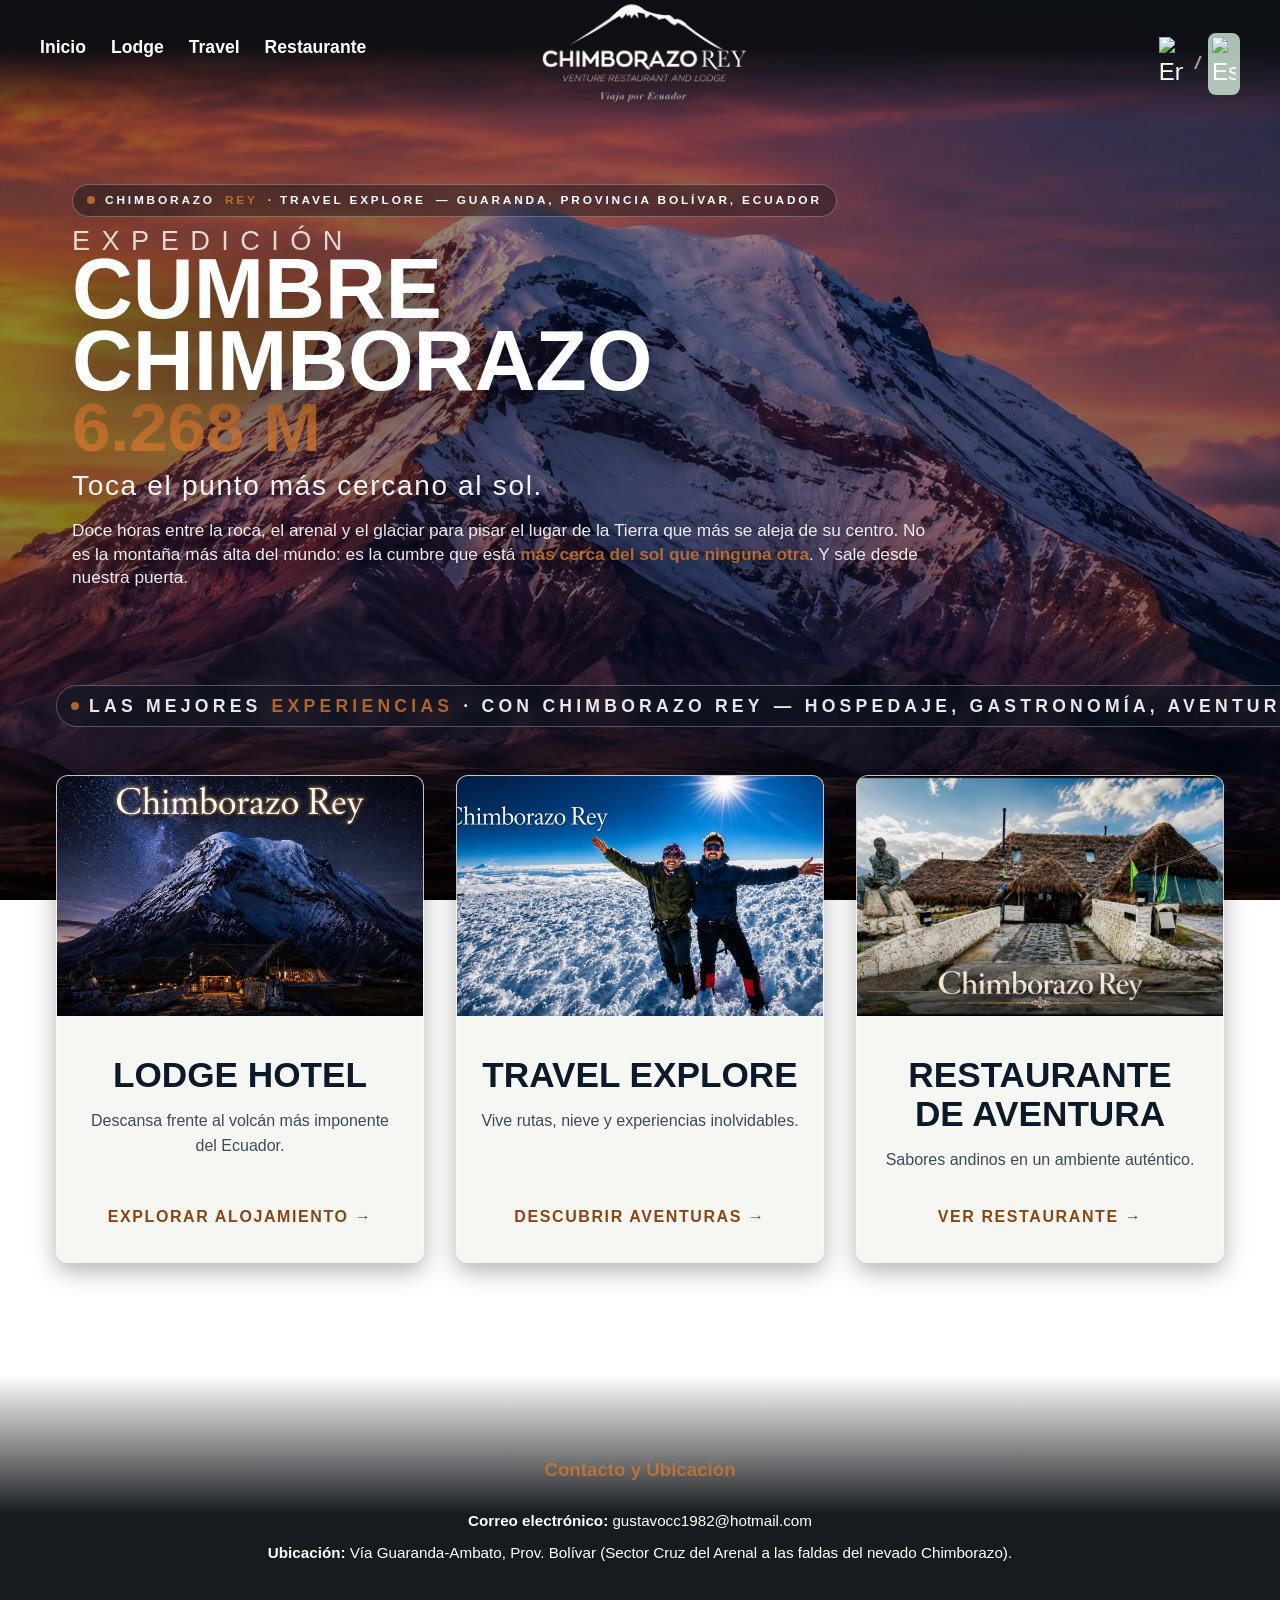
==== commit af7b0649: "cambios finales" ====
--- a/ProyectoChimborazo/index.html
+++ b/ProyectoChimborazo/index.html
@@ -21,7 +21,7 @@
                 <li><a href="index.html" data-i18n="inicio">Inicio</a></li>
                 <li><a href="lodge.html" data-i18n="lodge">Lodge</a></li>
                 <li><a href="travel.html" data-i18n="travel">Travel</a></li>
-                <li><a href="restaurantes.html" data-i18n="Restaurante">Restaurante</a></li>
+                <li><a href="restaurantes.html" data-i18n="restaurantes">Restaurante</a></li>
             </ul>
         </nav>
 
@@ -60,7 +60,6 @@
                 cumbre que está <strong>más cerca del sol que ninguna otra</strong>. Y sale desde nuestra puerta.
             </p>
         </div>
-    
     <!--
     <section class="reserva-container">
         <form action="#" class="reserva-form">
@@ -108,11 +107,13 @@
         </form>
     </section>-->
     
-
-    <!-- SECCIÓN EXPERIENCIAS -->
+<!-- SECCIÓN EXPERIENCIAS -->
         <section class="experiencias-section">
-            <div class="experiencias-header">
-                <h2 class="hero__bajada" data-i18n="exp_title">EXPERIENCIAS <strong>CHIMBORAZO REY</strong></h2>  
+            <div class="experiencias-header" style="text-align: center; margin-bottom: 3rem;">
+                <p class="hero__kicker" style="margin: 0 auto;">
+                    <span class="punto"></span>
+                    LAS MEJORES <span class="rey">EXPERIENCIAS</span> · CON CHIMBORAZO REY <span class="solo-amplio">— HOSPEDAJE, GASTRONOMÍA, AVENTURAS</span>
+                </p>
             </div>
 
             <div class="card-container">
--- a/ProyectoChimborazo/estilos.css
+++ b/ProyectoChimborazo/estilos.css
@@ -830,9 +830,8 @@
 }
 
 .modal-content {
-    /* EL DEGRADADO SUTIL DE ATARDECER */
+    /* Fondo original */
     background: linear-gradient(135deg, #fdfbfb 0%, #faedeb 50%, #f6d8ce 100%);
-    
     padding: 2.5rem;
     border-radius: 12px;
     max-width: 650px;
@@ -840,9 +839,27 @@
     color: var(--tinta);
     position: relative;
     box-shadow: 0 15px 40px rgba(0,0,0,0.4);
-    border: 1px solid rgba(160, 82, 45, 0.2); /* Borde sutil naranja */
+    border: 1px solid rgba(160, 82, 45, 0.2);
     transform: translateY(-20px);
     transition: transform 0.3s ease;
+    
+    /* MAGIA PARA EL SCROLL INTERNO */
+    max-height: 85vh; /* La ventana ocupará máximo el 85% del alto de la pantalla */
+    overflow-y: auto; /* Crea el scroll si el texto es muy largo */
+}
+
+/* Diseño personalizado y elegante para la barrita de scroll del Pop-up */
+.modal-content::-webkit-scrollbar {
+    width: 8px;
+}
+.modal-content::-webkit-scrollbar-track {
+    background: rgba(0,0,0,0.05); 
+    border-radius: 8px;
+    margin: 10px 0;
+}
+.modal-content::-webkit-scrollbar-thumb {
+    background: var(--secondary-color); 
+    border-radius: 8px;
 }
 
 .modal.mostrar .modal-content {
